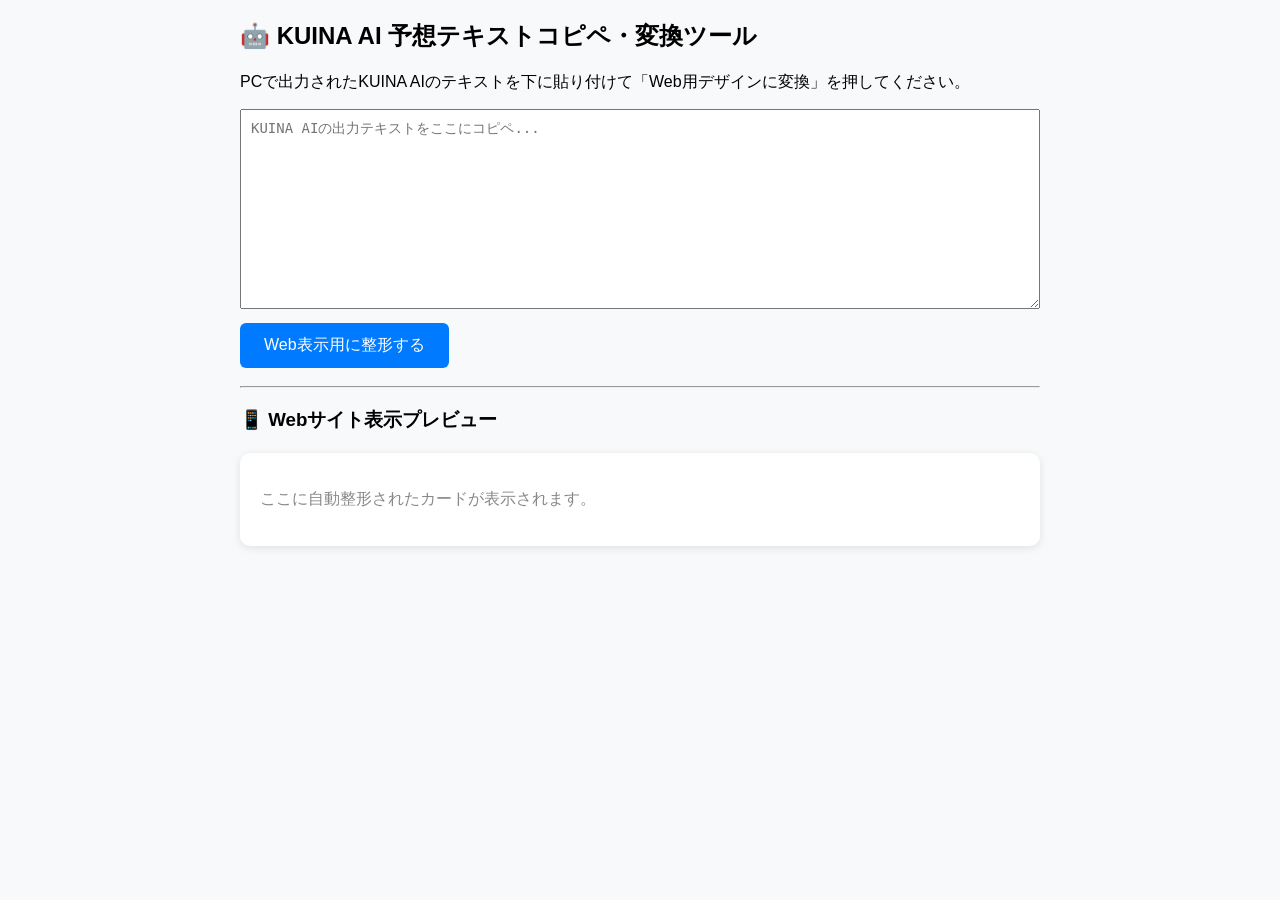
==== admin.html @ 88d8adae "Add admin.html for KUINA AI web tool" ====
<!DOCTYPE html>
<html lang="ja">
<head>
  <meta charset="UTF-8">
  <meta name="viewport" content="width=device-width, initial-scale=1.0">
  <title>KUINA AI 予想データ変換・Web表示ツール</title>
  <style>
    body { font-family: sans-serif; max-width: 800px; margin: 20px auto; padding: 0 15px; background: #f8f9fa; }
    textarea { width: 100%; height: 200px; font-size: 14px; padding: 10px; box-sizing: border-box; }
    button { background: #007bff; color: white; border: none; padding: 12px 24px; font-size: 16px; cursor: pointer; border-radius: 6px; margin: 10px 0; }
    button:hover { background: #0056b3; }
    .card { background: white; border-radius: 10px; padding: 20px; box-shadow: 0 2px 8px rgba(0,0,0,0.1); margin-top: 20px; }
    .mark-honmei { color: #d9534f; font-weight: bold; font-size: 1.2em; }
    .factor-box { background: #f1f3f5; padding: 10px 15px; border-left: 4px solid #007bff; margin: 10px 0; border-radius: 4px; }
  </style>
</head>
<body>

  <h2>🤖 KUINA AI 予想テキストコピペ・変換ツール</h2>
  <p>PCで出力されたKUINA AIのテキストを下に貼り付けて「Web用デザインに変換」を押してください。</p>

  <textarea id="aiInput" placeholder="KUINA AIの出力テキストをここにコピペ..."></textarea>
  <button onclick="convertAI()">Web表示用に整形する</button>

  <hr>

  <h3>📱 Webサイト表示プレビュー</h3>
  <div id="outputCard" class="card">
    <p style="color: #888;">ここに自動整形されたカードが表示されます。</p>
  </div>

  <script>
    function convertAI() {
      const text = document.getElementById('aiInput').value;
      if (!text.trim()) return alert('テキストを貼り付けてください');

      // 改行を<br>に変換し、装飾を加える簡易処理
      let formatted = text
        .replace(/💎(.+)/g, '<h3 style="color:#2b6cb0; border-bottom:2px solid #2b6cb0; padding-bottom:5px;">💎 $1</h3>')
        .replace(/🥇 ◎ (.+)/g, '<p class="mark-honmei">🥇 ◎ $1</p>')
        .replace(/📊【(.+)】/g, '<h4>📊 $1</h4>')
        .replace(/(1\.|2\.|3\.|4\.|5\.|6\.) (.+)/g, '<div class="factor-box"><strong>$1 $2</strong></div>')
        .replace(/🎯【(.+)】/g, '<h4 style="color:#c53030;">🎯 $1</h4>')
        .replace(/\n/g, '<br>');

      document.getElementById('outputCard').innerHTML = formatted;
    }
  </script>

</body>
</html>
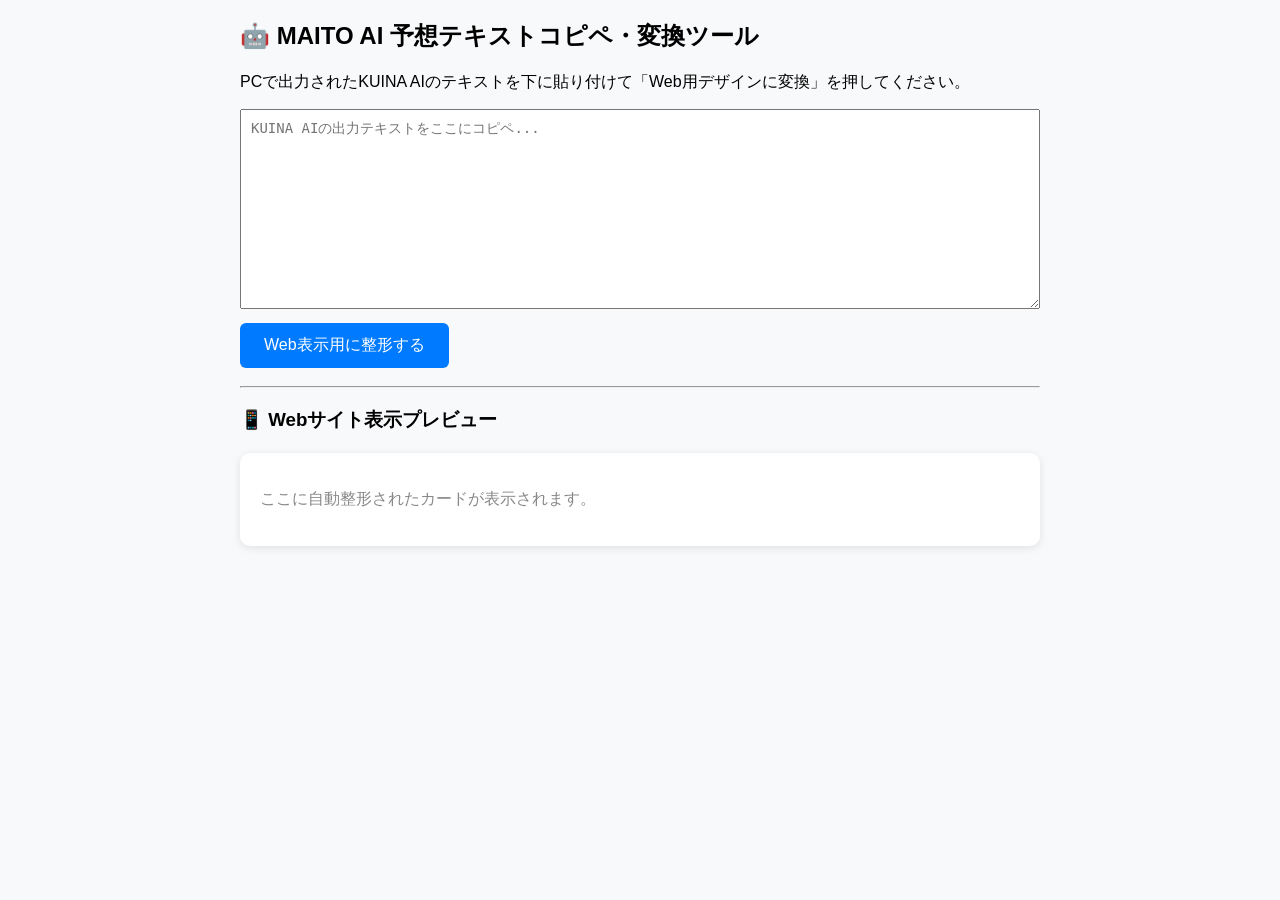
==== commit afe92905: "Rename KUINA AI to MAITO AI in admin.html" ====
--- a/admin.html
+++ b/admin.html
@@ -3,7 +3,7 @@
 <head>
   <meta charset="UTF-8">
   <meta name="viewport" content="width=device-width, initial-scale=1.0">
-  <title>KUINA AI 予想データ変換・Web表示ツール</title>
+  <title>MAITO AI 予想データ変換・Web表示ツール</title>
   <style>
     body { font-family: sans-serif; max-width: 800px; margin: 20px auto; padding: 0 15px; background: #f8f9fa; }
     textarea { width: 100%; height: 200px; font-size: 14px; padding: 10px; box-sizing: border-box; }
@@ -16,7 +16,7 @@
 </head>
 <body>
 
-  <h2>🤖 KUINA AI 予想テキストコピペ・変換ツール</h2>
+  <h2>🤖 MAITO AI 予想テキストコピペ・変換ツール</h2>
   <p>PCで出力されたKUINA AIのテキストを下に貼り付けて「Web用デザインに変換」を押してください。</p>
 
   <textarea id="aiInput" placeholder="KUINA AIの出力テキストをここにコピペ..."></textarea>
